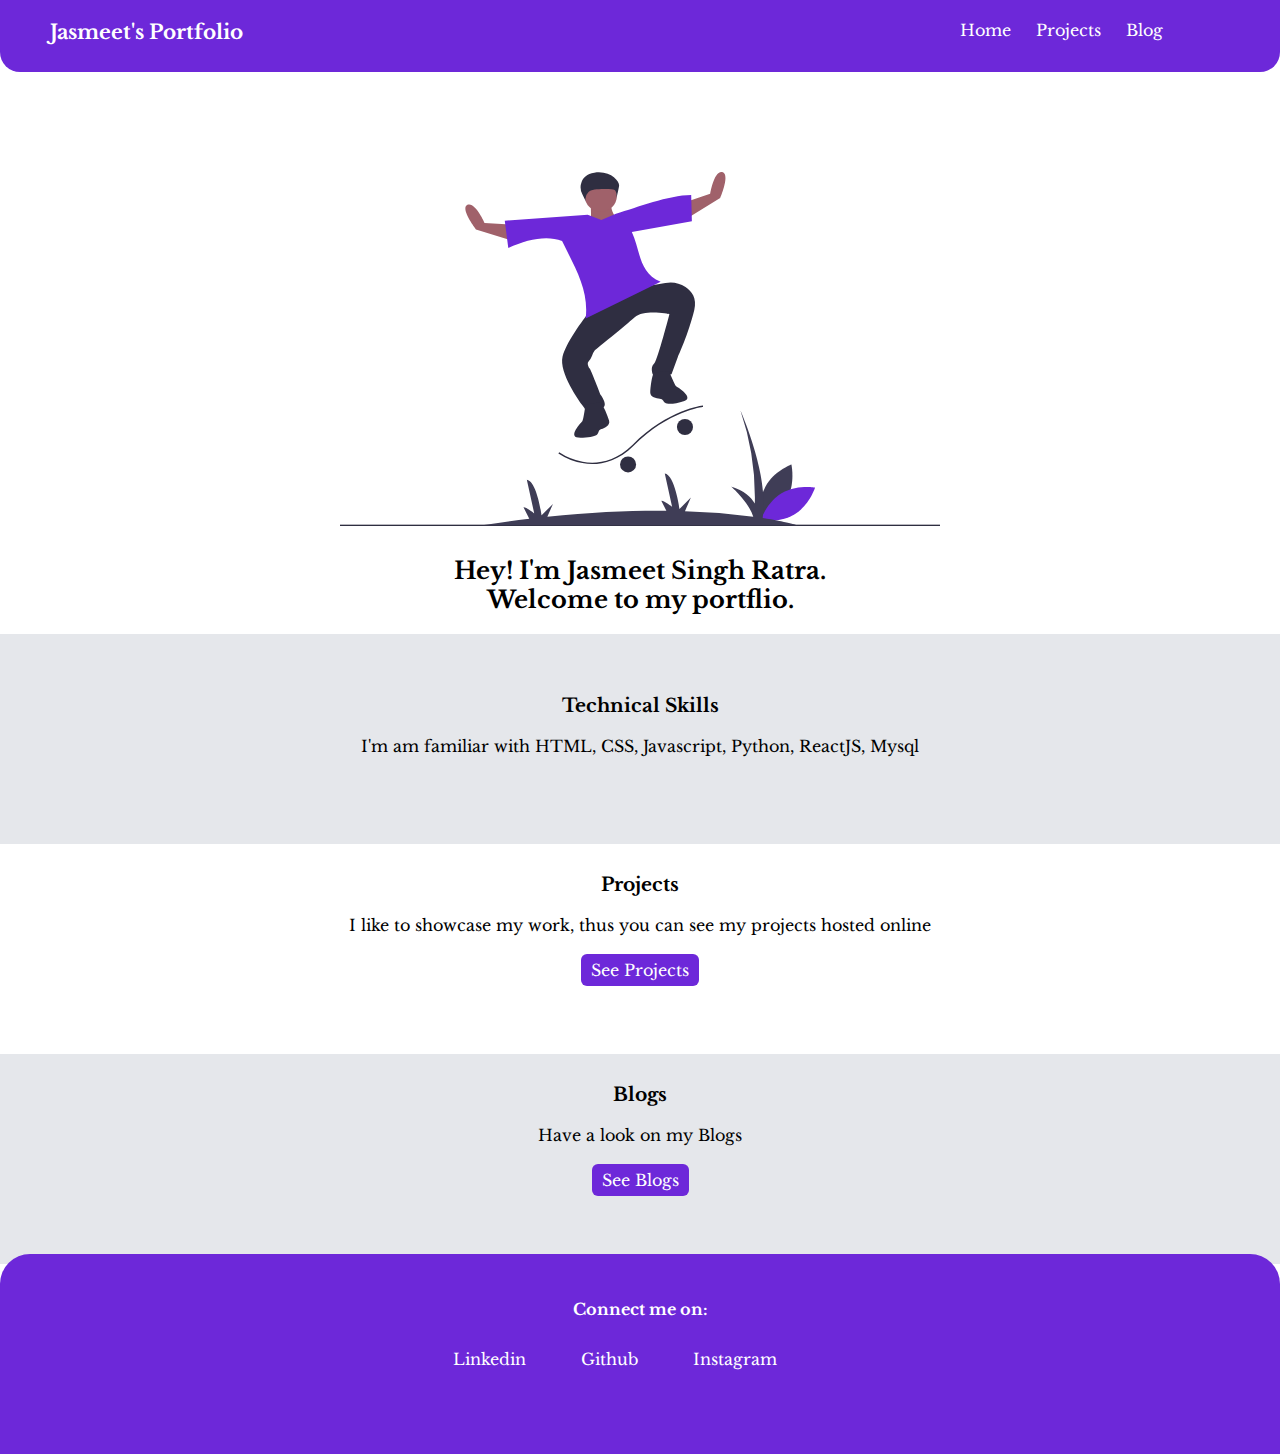
==== index.html @ 08749208 "Add files via upload" ====
<html lang="en">
<head>
    <meta charset="UTF-8">
    <meta http-equiv="X-UA-Compatible" content="IE=edge">
    <meta name="viewport" content="width=device-width, initial-scale=1.0">
    <title>Document</title>

    <link rel="stylesheet" href="styles.css">
</head>
<!-- Navigation BAr -->
<body>
      <nav class="navigation">
          <div class="portfolio">
             Jasmeet's Portfolio
            </div>
             <ul class="unordered">
              <li class="list-item-inline"></li><a class="linkedit" href="">Home</a></li>
              <li class="list-item-inline"></li><a class="linkedit" href="projects.html">Projects</a></li>
              <li class="list-item-inline"></li><a class="linkedit" href="researchpaper.html">Blog</a></li>
            </ul>
          </div>
        </nav>

<!-- Image -->
<header class="hero">
<img class="heroimage" src="undraw_skateboard_d6or.svg" alt="">
<h2 class="heroheading">Hey! I'm Jasmeet Singh Ratra. <br> Welcome to my portflio.</h1>
</header>
    </body>
</html>


<!-- About Myself -->
<section class="sectioncolors" >
    <div id="somee">
    <h3>Technical Skills</h3>
    <p>I'm am familiar with HTML, CSS, Javascript, Python, ReactJS, Mysql<br></p>
</div>
</section>


<section>
    <h3>Projects</h3>
    <p>I like to showcase my work, thus you can see my projects hosted online <br></p>
    <div class="space"><a class="button-style" href="projects.html">See Projects</a></div>
</section>

<section class="sectioncolors">
    <h3>Blogs</h3>
    <p>Have a look on my Blogs <br></p>
   <div class="space"> <a class="button-style" href="researchpaper.html">See Blogs</a></div>
</section>

<!-- Footer -->
<footer class="footclass">
    <div class="footer-heading">
        Connect me on:
    </div>
    <ul>
        <li><a href="https://www.linkedin.com/in/jasmeet-singh-ratra-4488ab1a3/" target="_blank">Linkedin</a></li>
        <li><a href="">Github</a></li>
        <li><a href="">Instagram</a></li>
    </ul>
</footer>
---- styles.css ----
@import url('https://fonts.googleapis.com/css2?family=Libre+Baskerville&display=swap');

body{
    font-family: 'Libre Baskerville', serif;
    margin: 0px;
}

:root{
    --primary-color: #6D28D9;
    --grey-color : #E5E7EB;
}

.navigation {
    color: white;
    background-color: var(--primary-color);
    border-bottom-left-radius: 20px;
    border-bottom-right-radius: 20px;
    height: 72px;
    margin-bottom: 100px;
}
.portfolio {
    width: 250px;
    /* border: solid black; */
    display: inline-block;  
    margin-left: 50px;
    margin-top: 20px;
    font-size: 20px;
    font-weight: bold;
}
.unordered{
    text-align: right;
    /* border: solid black; */
    max-width: 500px;
    margin-left: 600px;
    display: inline-block;
    overflow: visible;
    position: absolute;
    top: 4px;
    margin-right: 5px;
}

.list-item-inline {
    display: inline;
    padding: 0px 10px;
    color: white;
    margin: 0px;
    text-decoration: none;

}

.linkedit {
    color: white;
    text-decoration: none;
}



.heroimage {
    max-width: 600px;
    display: block;
    margin: auto; 
    margin-bottom: 30px;
}
.heroheading {
    text-align: center;
    /* margin: auto; */
}

section  {
    text-align: center;
    height: 200px;
    padding-top: 10px;
}
  #somee {
      margin-top: 50px;
  }

.sectioncolors{
    background-color: var(--grey-color);
    /* border: solid black; */
    
}
.button-style {
    background-color: var(--primary-color);
    color:white;
    padding: 6px 10px;
    border-radius: 6px;
    text-decoration: none;
    /* border: solid black; */
    margin-top: 0px;
    
}

.sectioncolors a {
    margin-top: 20px;
}

.space{
    margin-top: 25px;
}


.footclass {
    margin-top: -10px;
    height: 200px;
    background-color: var(--primary-color);
    border-top-left-radius: 30px;
    border-top-right-radius: 30px;
}

.footer-heading {
    text-align: center;
    max-width: 200px;
    margin-left: 540px;
    padding-top: 45px;
    color: white;
    font-weight: bold;
    color: white;
}

.footclass ul {
    text-decoration: none;
    list-style: none;
    margin-top: 30px;
    text-align: center;
    padding-inline-start: 0px;
}

.footclass ul li {
    display: inline;
    margin-right: 50px;
}
 .footclass ul li a {
    color: white;
    text-decoration: none;
 }


 /* projects css */
 #somm{
     max-width: 50%;
     border-radius: 20px;
     margin: auto;
 }
 #somm div  {
     display: inline-block;
     margin-right: 30px;
 }
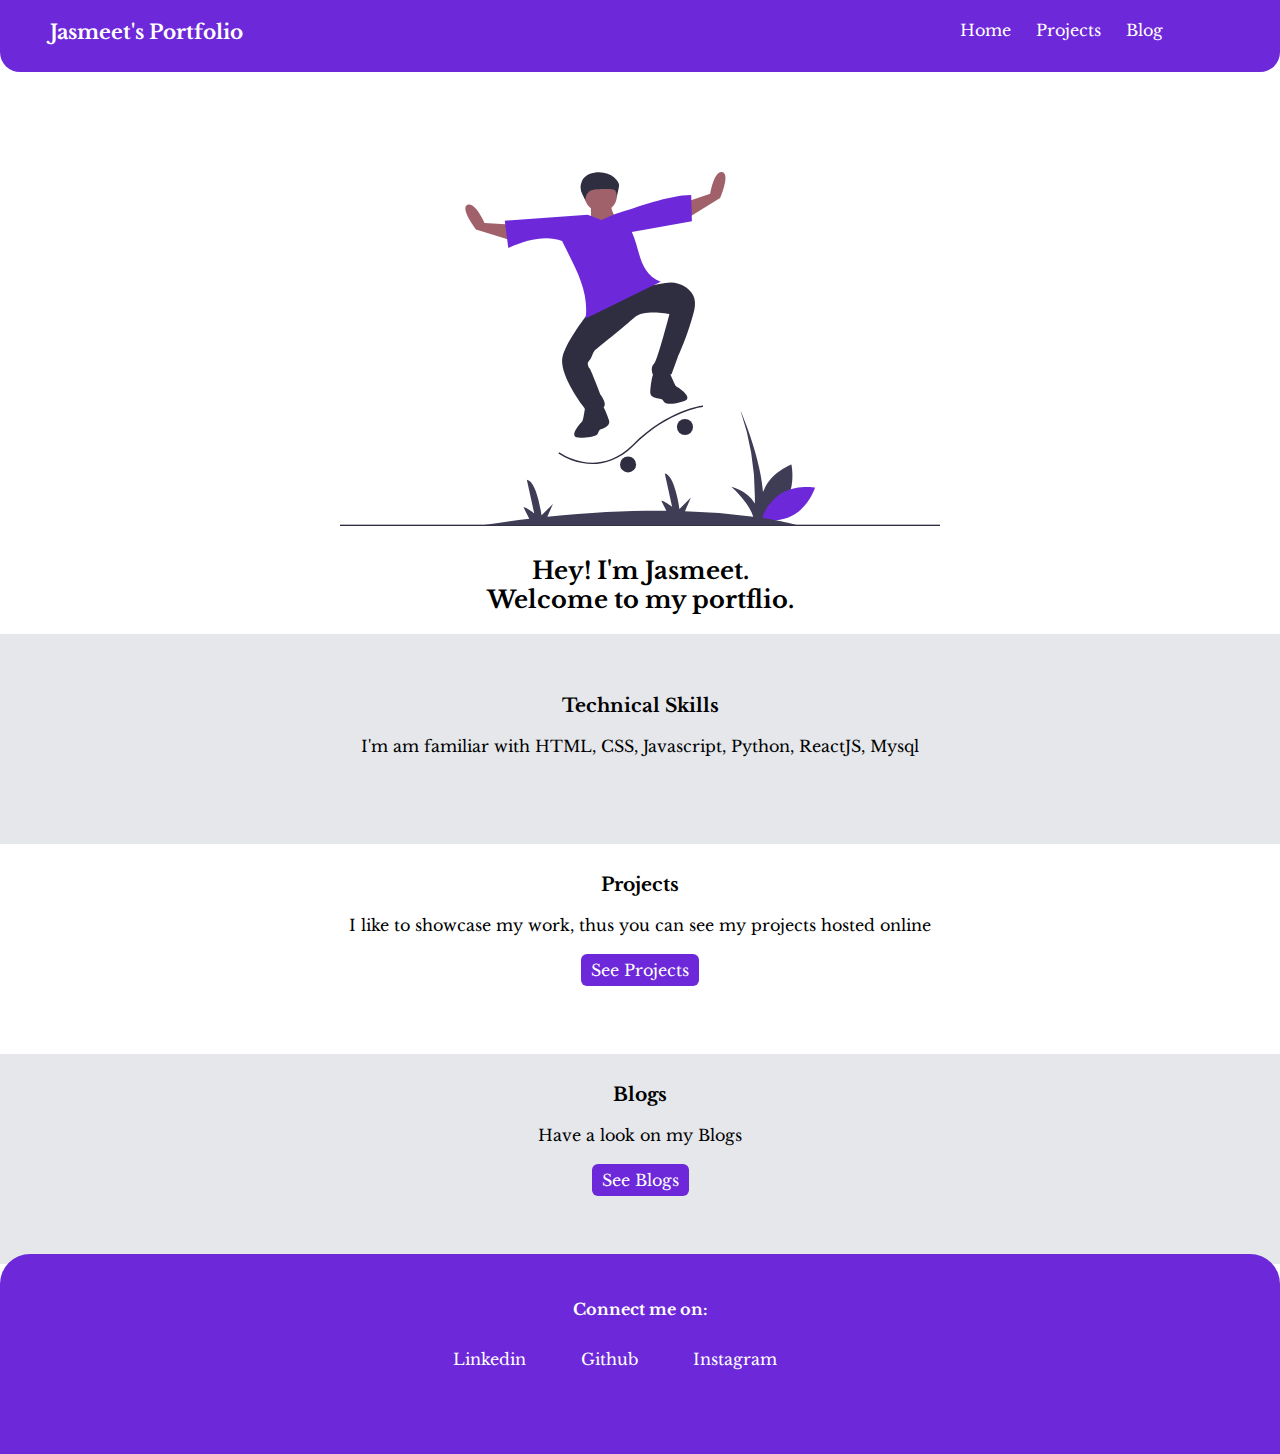
==== commit f4a6c749: "Update index.html" ====
--- a/index.html
+++ b/index.html
@@ -24,7 +24,7 @@
 <!-- Image -->
 <header class="hero">
 <img class="heroimage" src="undraw_skateboard_d6or.svg" alt="">
-<h2 class="heroheading">Hey! I'm Jasmeet Singh Ratra. <br> Welcome to my portflio.</h1>
+<h2 class="heroheading">Hey! I'm Jasmeet. <br> Welcome to my portflio.</h1>
 </header>
     </body>
 </html>
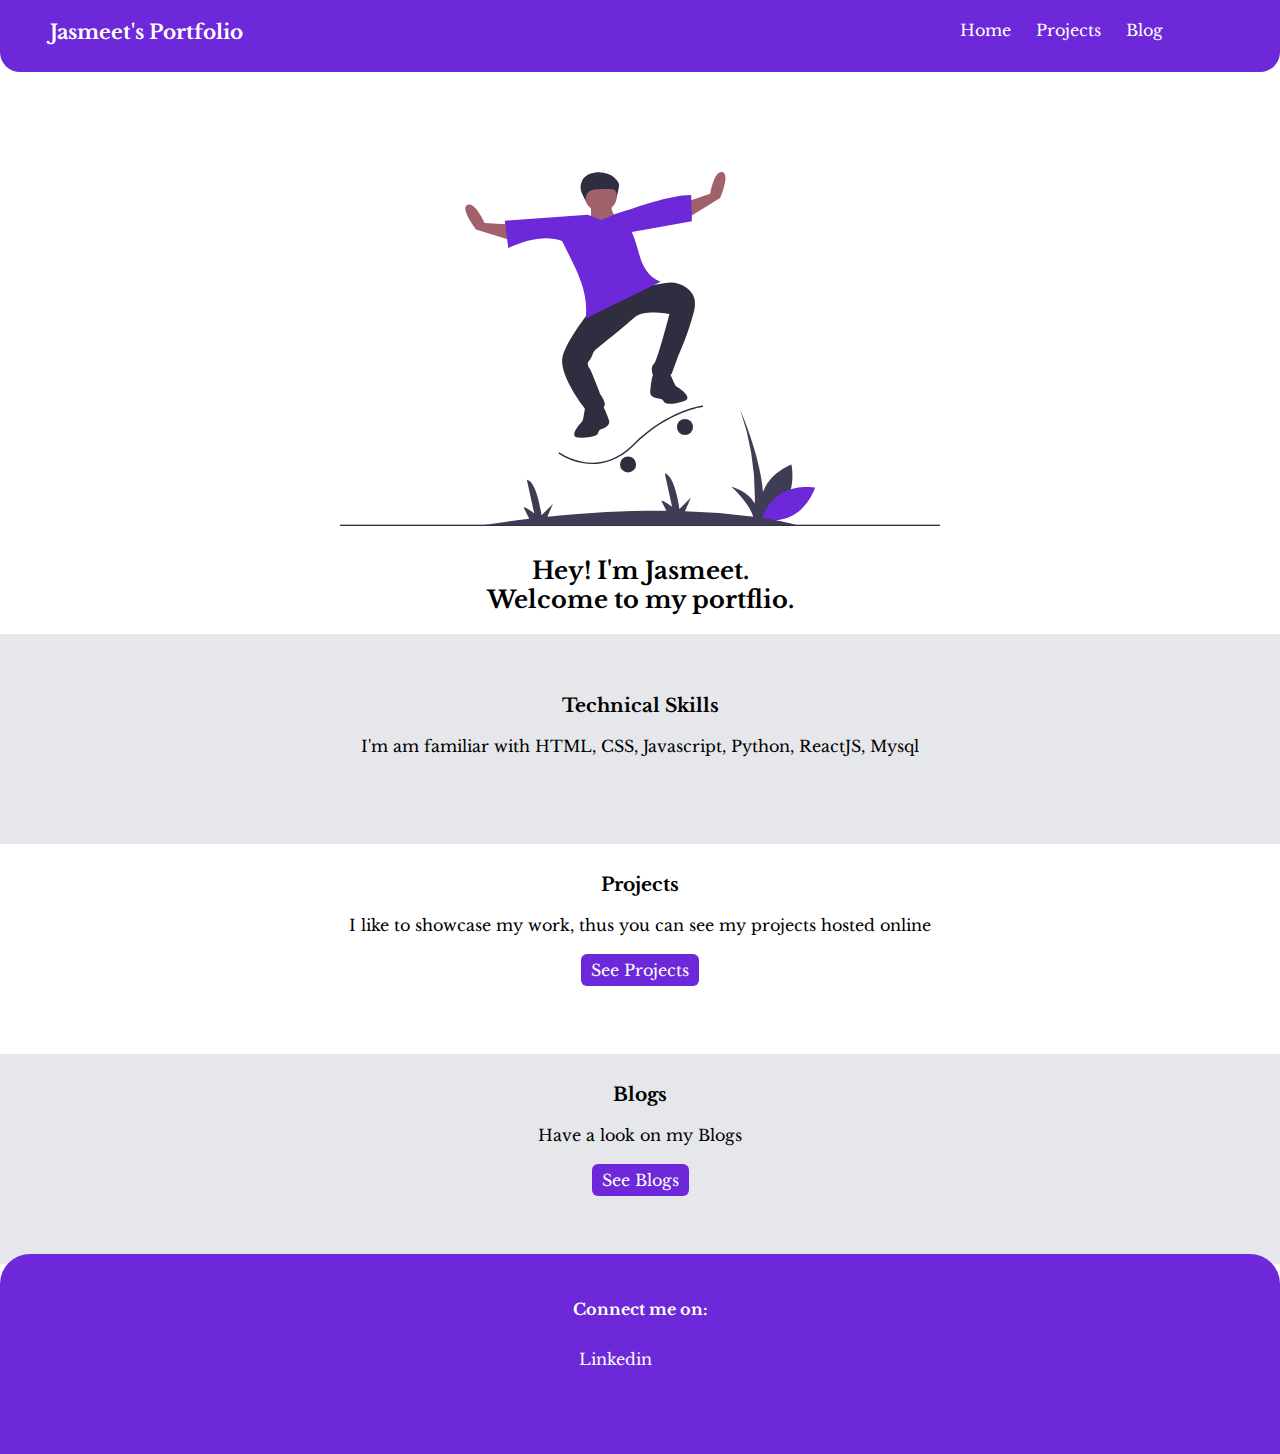
==== commit 46ccec77: "Update index.html" ====
--- a/index.html
+++ b/index.html
@@ -57,9 +57,7 @@
         Connect me on:
     </div>
     <ul>
-        <li><a href="https://www.linkedin.com/in/jasmeet-singh-ratra-4488ab1a3/" target="_blank">Linkedin</a></li>
-        <li><a href="">Github</a></li>
-        <li><a href="">Instagram</a></li>
+        <li><a href="https://www.linkedin.com/in/jasmeet-singh-6a920b221/" target="_blank">Linkedin</a></li>
     </ul>
 </footer>
 
